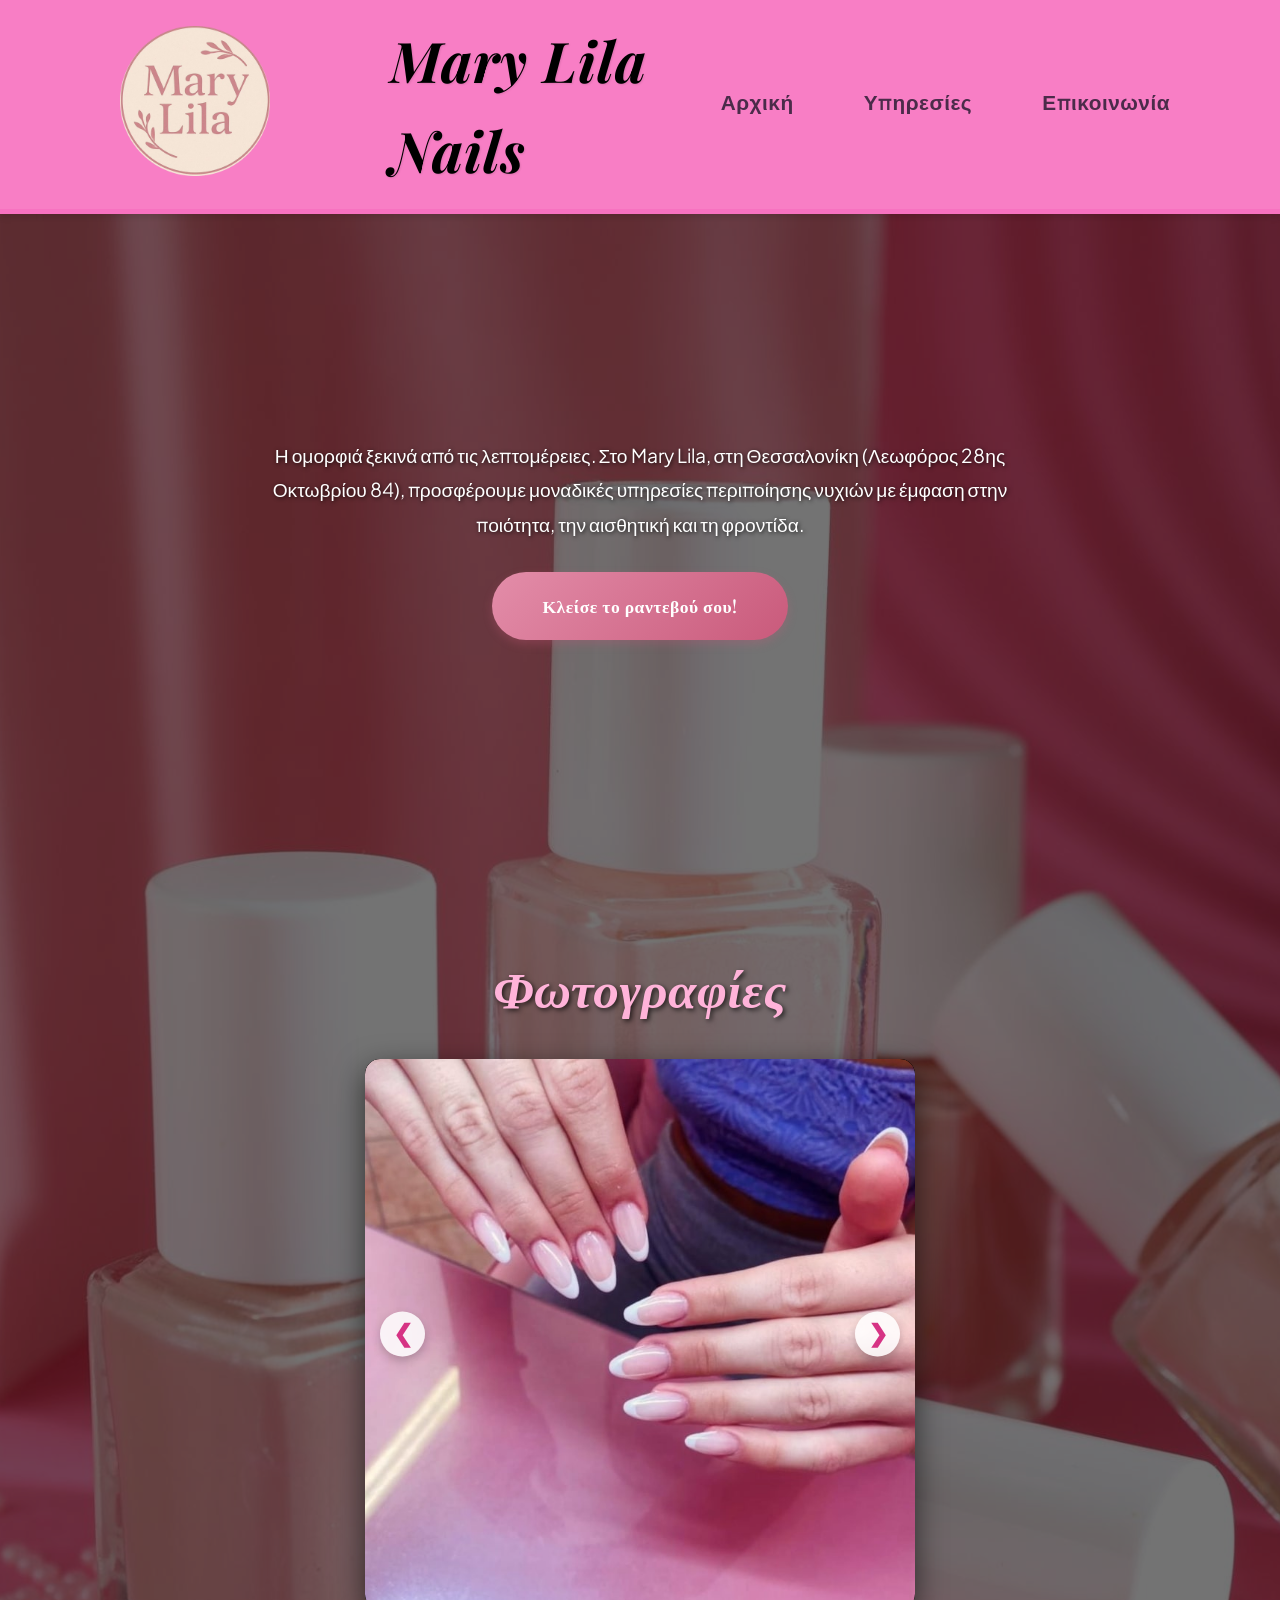
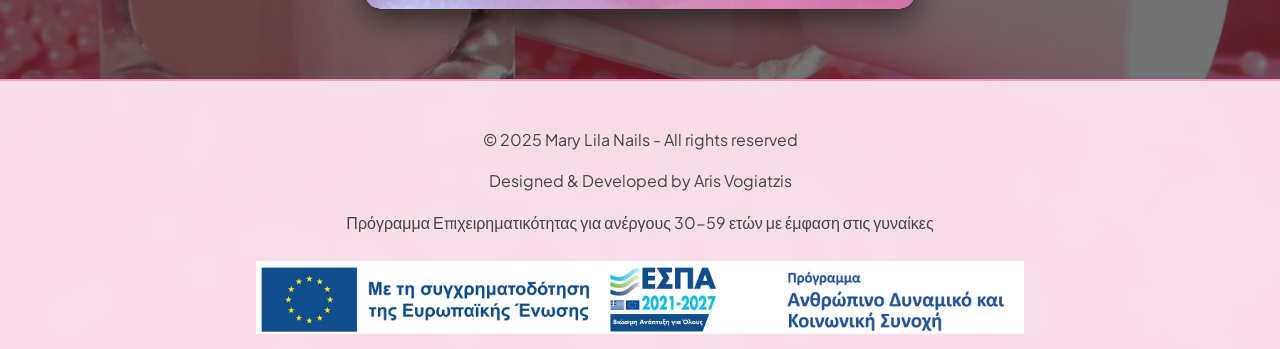
==== mary lila's site/index.html @ 9e9c4057 "Add files via upload" ====
<!DOCTYPE html>
<html lang="el_GR">
<head>
    <meta charset="UTF-8">
    <meta name="viewport" content="width=device-width, initial-scale=1.0">
    <meta name="description" content="site for Nail studio">
    <meta name="keywords" content="mary lila,nails,Θεσσαλονίκη,Αμπελόκηποι,μανικιούρ,πεντικιούρ">
    <meta http-equiv="Content-Security-Policy" content="upgrade-insecure-requests">
    <meta http-equiv="X-Content-Type-Options" content="nosniff">
    <meta http-equiv="X-Frame-Options" content="DENY">
    <meta http-equiv="X-XSS-Protection" content="1; mode=block">    
    <title>Mary Lila</title>
    <link href="https://fonts.googleapis.com/css2?family=Cinzel:wght@500;700&family=Dancing+Script:wght@500&family=Nunito:wght@400;600&display=swap" rel="stylesheet">
    <link href="https://fonts.googleapis.com/css2?family=Cormorant+Garamond:ital,wght@0,500;0,600;1,400&family=Montserrat:wght@400;500;600&family=Poppins:wght@300;400;500&display=swap" rel="stylesheet">
    <link rel="icon" href="images/mary_lila_cropped_logo.png" type="image/png">
    <link rel="stylesheet" href="style.css">
</head>
<body>
    <header>
        <div class="header-container"></div>
        <div class="logo">
            <img src="images/mary_lila_cropped_logo.png" width="250" alt="logo">
        </div>
        <div class="menu-toggle" id="mobile-menu">
            &#9776;
        </div>
        <h1 class="site-title">Mary Lila Nails</h1>
        <nav class="nav-links" id="nav-links">
            <a href="Αρχική.html">Αρχική</a>
            <a href="Υπηρεσίες.html">Υπηρεσίες</a>
            <a href="Επικοινωνία.html">Επικοινωνία</a>
        </nav>
        <div class="menu-overlay" id="menu-overlay"></div>
    </header>

    <main>
        <section class="intro">
            <p>
                Η ομορφιά ξεκινά από τις λεπτομέρειες. Στο Mary Lila, στη Θεσσαλονίκη (Λεωφόρος 28ης Οκτωβρίου 84), προσφέρουμε μοναδικές υπηρεσίες περιποίησης νυχιών με έμφαση στην ποιότητα, την αισθητική και τη φροντίδα.
            </p>
            <a href="https://www.instagram.com/mary_lilaa/" target="_blank" class="btn">Κλείσε το ραντεβού σου!</a>
        </section>

        <section class="photo-gallery reveal-item">
            <h2>Φωτογραφίες</h2>
            <div class="slider-wrapper">
                <button class="nav-btn prev" aria-label="Προηγούμενη φωτογραφία">&#10094;</button>
                <div class="gallery-slider">
                    <img src="images/gallery/nail-1.jpg" class="slider-img active" alt="Μανικιούρ 1">
                    <img src="images/gallery/nail-2.jpg" class="slider-img" alt="Μανικιούρ 2">
                    <img src="images/gallery/nail-3.jpg" class="slider-img" alt="Μανικιούρ 3">
                </div>
                <button class="nav-btn next" aria-label="Επόμενη φωτογραφία">&#10095;</button>
            </div>
            <div id="empty" class="empty" style="display: none;">Δεν υπάρχουν ακόμα φωτογραφίες.</div>
        </section>
    </main>

    <footer>
        <p>&copy; 2025 Mary Lila Nails - All rights reserved</p>
        <p class="credits">Designed & Developed by Aris Vogiatzis</p>
        <div class="espa-banner">
            <p>Πρόγραμμα Επιχειρηματικότητας για ανέργους 30-59 ετών με έμφαση στις γυναίκες</p>
            <img src="images/banner.jpg" alt="ΕΣΠΑ 2021-2027">
        </div>
    </footer>


    <script>
        document.addEventListener('DOMContentLoaded', () => {
            // 1. Mobile Menu Logic
            const menuToggle = document.getElementById('mobile-menu');
            const navLinks = document.getElementById('nav-links');
            const overlay = document.getElementById('menu-overlay');

            if(menuToggle) {
                menuToggle.addEventListener('click', () => {
                    navLinks.classList.toggle('show');
                    overlay.classList.toggle('show');
                });
                overlay.addEventListener('click', () => {
                    navLinks.classList.remove('show');
                    overlay.classList.remove('show');
                });
            }

            // 2. Scroll Reveal Animations Logic
            const revealElements = document.querySelectorAll('.reveal-item');
            const revealObserver = new IntersectionObserver((entries, observer) => {
                entries.forEach(entry => {
                    if (entry.isIntersecting) {
                        entry.target.classList.add('active');
                        observer.unobserve(entry.target);
                    }
                });
            }, { threshold: 0.15 });

            revealElements.forEach(el => revealObserver.observe(el));

            // 3. Slider Logic & Dynamic Background Blur
            const images = document.querySelectorAll('.gallery-slider .slider-img');
            const prevBtn = document.querySelector('.nav-btn.prev');
            const nextBtn = document.querySelector('.nav-btn.next');
            let currentIndex = 0;

            if (images.length > 0) {
                // Αρχικοποίηση των θολών background για κάθε εικόνα
                images.forEach(img => {
                    img.style.setProperty('--bg-image', `url(${img.src})`);
                });

                function showImage(index) {
                    if (index < 0) currentIndex = images.length - 1;
                    else if (index >= images.length) currentIndex = 0;
                    else currentIndex = index;
                    
                    images.forEach(img => img.classList.remove('active'));
                    images[currentIndex].classList.add('active');
                }
                nextBtn.addEventListener('click', () => showImage(currentIndex + 1));
                prevBtn.addEventListener('click', () => showImage(currentIndex - 1));
            }
        });
    </script>
</body>
</html>
---- mary lila's site/style.css ----
@import url('https://fonts.googleapis.com/css2?family=Playfair+Display:ital,wght@0,500;0,600;0,700;1,400&family=Plus+Jakarta+Sans:wght@300;400;500&display=swap');

/* ==========================================
   1. GLOBAL & BACKGROUND 
   ========================================== */
body {
    font-family: "Plus Jakarta Sans", sans-serif;
    margin: 0;
    min-height: 100vh;
    padding: 0;
    line-height: 1.6;
    color: #333;
    background: linear-gradient(rgba(0, 0, 0, 0.55), rgba(0, 0, 0, 0.55)), url('images/hero-bg.jpg');
    background-size: cover; 
    background-position: center center; 
    background-color: #2b1b24; 
}

h1, h2, h3 {
    font-family: 'Playfair Display', serif;
    color: #d63384;
    text-align: center;
    margin-bottom: 20px;
    letter-spacing: 0.5px;
    font-weight: 600;
}

a {
    color: #007bff;
    text-decoration: none;
}

/* ==========================================
   2. HEADER & NAVIGATION
   ========================================== */
header {
    display: flex;
    align-items: center;
    justify-content: space-between;
    padding: 15px 60px 15px 40px;
    box-shadow: 0 4px 6px rgba(0, 0, 0, 0.1);
    background-color: #f87ec5;
    color: rgb(7, 7, 7);
    text-align: center;
    border-bottom: 5px solid #f772c0;
}

.header-container {
    display: flex;
    flex-direction: column;
    align-items: center;
    position: relative;
}

.site-title {
    font-family: 'Playfair Display', serif;
    font-size: 3.5rem;
    color: #000;
    letter-spacing: 1px;
    font-weight: 700;
    font-style: italic;
    margin: 0;
    flex: 1;
    text-align: left;
    padding-left: 120px;
    text-shadow: 1px 1px 2px rgba(0, 0, 0, 0.1);
    cursor: default;
}

.logo img {
  padding-left: 80px;
    width: 150px;
    height: auto;
}

.nav-links {
    display: flex;
    gap: 40px;
    margin-right: 50px;
    align-items: center;
}

.nav-links.show {
    max-height: 300px;
    opacity: 1;
    padding: 15px 0;
}

.nav-links a {
    font-family: "Plus Jakarta Sans", sans-serif !important;
    color: #4b2b4a;
    margin-left: 30px;
    text-decoration: none;
    font-weight: 600;
    font-size: 1.3rem !important;
    position: relative;
    letter-spacing: 0.5px;
    padding-bottom: 5px;
    transition: color 0.3s ease, transform 0.2s ease;
}

.nav-links a::after {
    content: "";
    position: absolute;
    left: 0;
    bottom: 0px;
    opacity: 0;
    width: 100%;
    height: 2px;
    background-color: #c27ba0;
    transform: scaleX(0);
    transform-origin: right;
    transition: transform 0.3s ease, opacity 0.3s ease;
}

.nav-links a:hover::after {
    opacity: 1;
    transform: scaleX(1);
    transform-origin: left;
}

.nav-links a:hover {
    color: #000;
    transform: translateY(-3px);
}

.menu-toggle {
    display: none;
    font-size: 2rem;
    cursor: pointer;
}

.menu-toggle:hover {
    transform: scale(1.1);
}

.menu-overlay {
    position: fixed;
    top: 0;
    left: 0;
    width: 100%;
    height: 100vh;
    background-color: rgba(255, 204, 230, 0.5);
    opacity: 0;
    visibility: hidden;
    transition: opacity 0.4s ease;
    z-index: 100;
}

.menu-overlay.show {
    opacity: 1;
    visibility: visible;
}

/* ==========================================
   3. ΑΡΧΙΚΗ ΣΕΛΙΔΑ (INTRO SECTION)
   ========================================== */
.intro {
    position: relative;
    width: 100%;
    height: 70vh; 
    display: flex;
    flex-direction: column;
    justify-content: center;
    align-items: center;
    text-align: center;
    padding: 0 20px;
    margin: 0;
    max-width: 100%; 
    box-sizing: border-box;
    border-radius: 0;
    box-shadow: none;
}

.intro p {
    font-family: "Plus Jakarta Sans", sans-serif;
    color: #ffffff;
    font-size: 1.2rem;
    max-width: 800px;
    line-height: 1.8;
    margin-bottom: 30px;
    text-shadow: 1px 1px 4px rgba(0, 0, 0, 0.8);
    opacity: 0;
    animation: fadeUp 1.5s ease-out forwards;
}

.btn {
    font-family: 'Playfair Display', serif;
    display: inline-block;
    background-color: #c95a7b;
    color: white;
    padding: 20px 50px;
    font-size: 1.1rem;
    border-radius: 50px;
    font-weight: 600;
    letter-spacing: 0.5px;
    text-decoration: none;
    transition: background-color 0.3s ease, transform 0.2s ease;
    box-shadow: 0 4px 10px rgba(201, 90, 123, 0.3);
    background: linear-gradient(135deg, #e38da9, #c95a7b);
    position: relative;
    overflow: hidden;
}

.btn::before {
    content: "";
    position: absolute;
    top: 0;
    left: -75%;
    width: 50%;
    height: 100%;
    background: linear-gradient(120deg, rgba(255, 255, 255, 0.3) 0%, rgba(255, 255, 255, 0.7) 50%, rgba(255, 255, 255, 0.3) 100%);
    transform: skewX(-25deg);
}

.btn:hover::before {
    animation: shine 0.9s forwards;
}

.btn:hover {
    background: linear-gradient(135deg, #f1a1bb, #c95a7b);
    box-shadow: 0 6px 15px rgba(201, 90, 123, 0.5);
    transform: translateY(-2px) scale(1.05);
}

@keyframes shine {
    0% { left: -75%; }
    100% { left: 125%; }
}

/* ==========================================
   4. ΥΠΗΡΕΣΙΕΣ & ΤΙΜΟΚΑΤΑΛΟΓΟΣ
   ========================================== */
.services {
    text-align: center;
    padding: 60px 20px;
}

.services h2 {
    font-family: 'Playfair Display', serif;
    color: #ffb3d9;
    text-shadow: 1px 1px 4px rgba(0, 0, 0, 0.8);
    font-size: 3rem;
    margin-bottom: 15px;
    font-weight: 700;
    font-style: italic;
}

.services p {
    font-family: "Plus Jakarta Sans", sans-serif;
    color: #ffffff;
    font-size: 1.1rem;
    margin-bottom: 40px;
    text-shadow: 1px 1px 4px rgba(0, 0, 0, 0.8);
}

.price-list {
    background-color: rgba(255, 255, 255, 0.90);
    backdrop-filter: blur(8px);
    padding: 40px 30px;
    border-radius: 20px;
    box-shadow: 0 8px 25px rgba(0,0,0,0.2);
    max-width: 600px;
    margin: 30px auto;
    text-align: center;
    border: 2px solid #ffe6f2;
}

.price-list h3 {
    font-family: 'Playfair Display', serif;
    font-size: 2.5rem;
    color: #d63384;
    margin-bottom: 30px;
}

.price-item {
    background: white;
    padding: 20px;
    margin: 15px 0;
    border-radius: 15px;
    box-shadow: 0 4px 15px rgba(0,0,0,0.08);
    border-left: 4px solid #f772c0;
    transition: transform 0.3s ease, box-shadow 0.3s ease;
}

.price-item:hover {
    transform: translateY(-3px);
    box-shadow: 0 6px 20px rgba(0,0,0,0.12);
}

.service-header {
    display: flex;
    justify-content: space-between;
    align-items: flex-start;
    margin-bottom: 10px;
}

.service-name {
    font-family: 'Playfair Display', serif;
    font-weight: 600;
    color: #333;
    text-align: left;
    flex: 1;
    font-size: 1.2rem;
}

.service-price {
    font-family: 'Playfair Display', serif;
    font-weight: 700;
    color: #d63384;
    font-size: 1.4rem;
    white-space: nowrap;
    margin-left: 15px;
}

.service-description {
    font-family: "Plus Jakarta Sans", sans-serif;
    color: #666;
    font-size: 0.95rem;
    line-height: 1.5;
    text-align: left;
    font-style: italic;
    padding-top: 8px;
    border-top: 1px dashed #f0f0f0;
}

.price-note {
    font-size: 0.85rem;
    color: #888;
    margin-top: 3px;
    display: block;
}

/* ==========================================
   5. ΕΠΙΚΟΙΝΩΝΙΑ
   ========================================== */
#contact {
    max-width: 800px;
    margin: 40px auto;
    padding: 20px;
    background-color: rgba(255, 247, 249, 0.90);
    backdrop-filter: blur(8px);
    border-radius: 12px;
    box-shadow: 0 0 15px rgba(0,0,0,0.2);
}

#contact h2 {
    font-family: 'Playfair Display', serif;
    text-align: center;
    color: #c95a7b;
    margin-bottom: 20px;
    font-style: italic;
}

.contact-info p {
    font-family: "Plus Jakarta Sans", sans-serif;
    margin: 8px 0;
    font-size: 1rem;
    color: #333;
}

.map-container {
    width: 100%;
    border-radius: 10px;
    overflow: hidden;
    box-shadow: 0 0 10px rgba(0,0,0,0.1);
}

.social-buttons {
    display: flex;
    justify-content: center;
    gap: 20px;
    margin-top: 20px;
}

.social-btn {
    display: inline-flex;
    justify-content: center;
    align-items: center;
    width: 60px;
    height: 60px;
    border-radius: 50%;
    font-size: 28px;
    color: white;
    text-decoration: none;
    position: relative;
    overflow: hidden;
    transition: all 0.3s ease;
    box-shadow: 0 4px 15px rgba(201, 90, 123, 0.3);
}

.social-btn.instagram { background: linear-gradient(135deg, #e09, #d6249f, #f58529); }
.social-btn.facebook { background: linear-gradient(135deg, #1877f2, #3b5998); }

.social-btn.tiktok {
    background-color: #000000;
    color: #ffffff; 
}
.social-btn.tiktok i {
    color: #ffffff; 
    font-family: "Font Awesome 6 Brands" !important;
}

.social-btn:hover {
    transform: translateY(-3px) scale(1.05);
    box-shadow: 0 6px 15px rgba(201, 90, 123, 0.4);
}

/* ==========================================
   6. SLIDER / GALLERY
   ========================================== */
.photo-gallery {
    max-width: 1000px;
    margin: 40px auto;
    padding: 20px;
    text-align: center;
    background: transparent; 
}

.photo-gallery h2 {
    font-family: 'Playfair Display', serif;
    font-size: 3.2rem;
    margin-bottom: 30px;
    color: #ffb3d9;
    text-shadow: 2px 2px 5px rgba(0, 0, 0, 0.7); 
    font-style: italic;
}

.slider-wrapper {
    position: relative;
    width: 100%;
    max-width: 550px; 
    aspect-ratio: 1 / 1; 
    height: auto; 
    margin: 0 auto;
    border-radius: 15px; 
    box-shadow: 0 10px 30px rgba(0, 0, 0, 0.6); 
    background-color: #000000; 
    overflow: hidden; 
}

.gallery-slider {
    width: 100%;
    height: 100%;
    position: relative; 
}

.slider-img {
    position: absolute; 
    top: 0;
    left: 0;
    width: 100%;
    height: 100%;
    object-fit: contain; 
    
    background-image: var(--bg-image);
    background-size: cover;
    background-position: center;
    backdrop-filter: blur(20px);

    opacity: 0; 
    transition: opacity 0.6s ease-in-out;
    visibility: hidden; 
    z-index: 1;
}

.slider-img.active {
    opacity: 1; 
    visibility: visible;
    z-index: 2;
}

.nav-btn {
    position: absolute; 
    top: 50%; 
    transform: translateY(-50%); 
    background-color: rgba(255, 255, 255, 0.85); 
    color: #d63384; 
    border: none;
    border-radius: 50%; 
    width: 45px; 
    height: 45px;
    display: flex; 
    align-items: center;
    justify-content: center;
    cursor: pointer;
    font-size: 1.5rem; 
    font-weight: bold;
    z-index: 10; 
    transition: all 0.3s ease;
    box-shadow: 0 4px 10px rgba(0,0,0,0.2);
}

.nav-btn:hover {
    background: #d63384; 
    color: white;
    transform: translateY(-50%) scale(1.1);
}

.nav-btn.prev { left: 15px; }
.nav-btn.next { right: 15px; }

/* ==========================================
   7. FOOTER
   ========================================== */
footer {
    font-family: "Plus Jakarta Sans", sans-serif;
    background-color: rgba(255, 230, 242, 0.95);
    backdrop-filter: blur(8px);
    color: #444;
    text-align: center;
    padding: 30px 0 15px 0;
    margin-top: 50px;
    border-top: 2px solid #ff99cc;
}

.espa-banner img {
    max-width: 60%;
    height: auto;
    display: block;
    margin: 0 auto;
    padding-top: 10px;
}

/* ==========================================
   8. SCROLL REVEAL ANIMATIONS
   ========================================== */
.reveal-item {
    opacity: 0;
    transform: translateY(50px);
    transition: all 0.8s ease-out;
}

.reveal-item.active {
    opacity: 1;
    transform: translateY(0);
}

@keyframes fadeUp {
    0% { opacity: 0; transform: translateY(30px); }
    100% { opacity: 1; transform: translateY(0); }
}

/* ==========================================
   9. MEDIA QUERIES (RESPONSIVE)
   ========================================== */
@media (max-width: 768px) {
    .menu-toggle {
        display: block;
    }
    .nav-links {
        position: fixed;
        top: 0;
        right: -100%;
        background: white;
        height: 100vh;
        width: 250px;
        flex-direction: column;
        transition: right 0.3s ease;
        z-index: 101;
        padding-top: 60px;
    }
    .nav-links.show {
        right: 0;
    }
    .nav-links a {
        margin-left: 0;
        margin-bottom: 20px;
    }
    .site-title {
        font-size: 2rem;
    }
}

@media (max-width: 480px) {
    .site-title {
        font-size: 1.8rem;
    }
    .credits {
    position: fixed;
    bottom: 10px;
    right: 15px;
    font-family: "Plus Jakarta Sans", sans-serif;
    font-size: 0.75rem;
    color: rgba(255, 255, 255, 0.7);
    z-index: 50;
}

.credits a {
    color: rgba(255, 255, 255, 0.85);
    text-decoration: none;
    font-weight: 500;
}

.credits a:hover {
    color: #ffffff;
    text-decoration: underline;
}
}
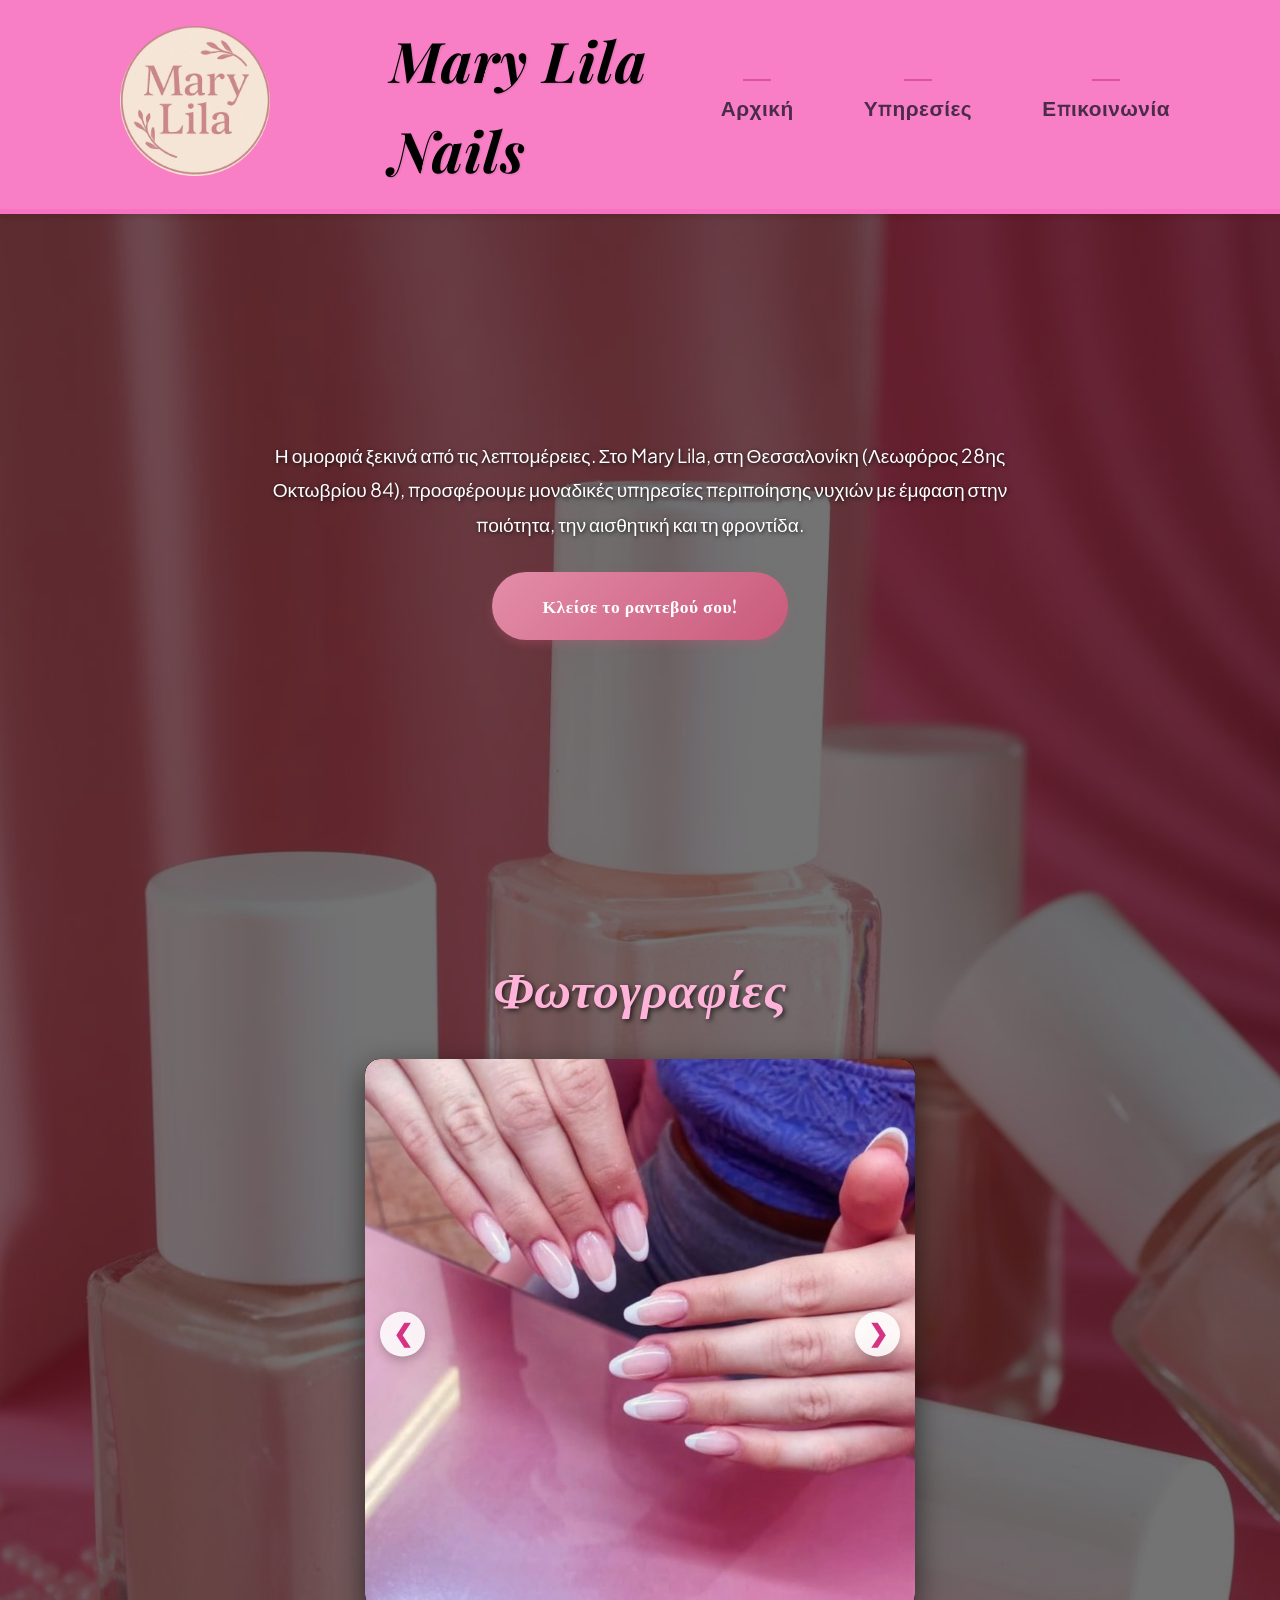
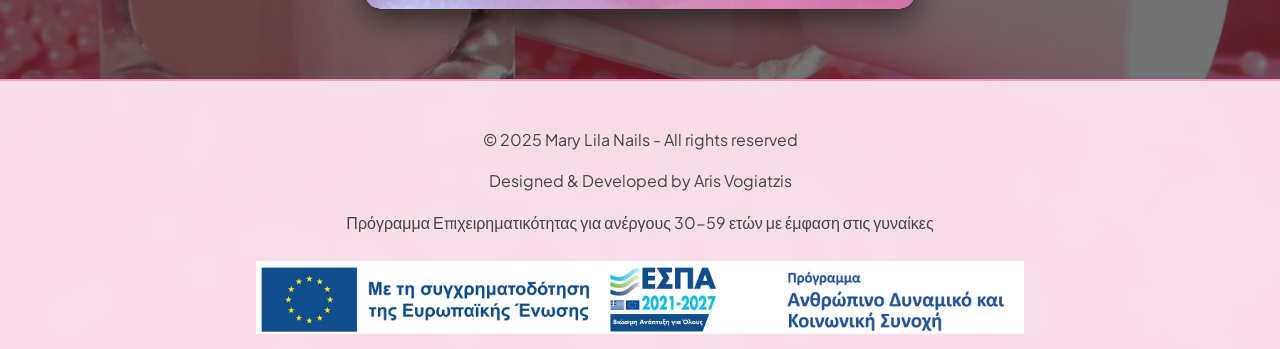
==== commit bb8638d4: "Update index.html" ====
--- a/mary lila's site/index.html
+++ b/mary lila's site/index.html
@@ -26,7 +26,7 @@
         </div>
         <h1 class="site-title">Mary Lila Nails</h1>
         <nav class="nav-links" id="nav-links">
-            <a href="Αρχική.html">Αρχική</a>
+            <a href="Index.html">Αρχική</a>
             <a href="Υπηρεσίες.html">Υπηρεσίες</a>
             <a href="Επικοινωνία.html">Επικοινωνία</a>
         </nav>
@@ -123,4 +123,4 @@
         });
     </script>
 </body>
-</html>+</html>
--- a/mary lila's site/style.css
+++ b/mary lila's site/style.css
@@ -98,7 +98,15 @@
     padding-bottom: 5px;
     transition: color 0.3s ease, transform 0.2s ease;
 }
-
+.nav-links a::before {
+    content: "";
+    display: block;
+    width: 28px;
+    height: 2px;
+    background-color: #d63384;
+    margin: 0 auto 10px;
+    opacity: 0.6;
+}
 .nav-links a::after {
     content: "";
     position: absolute;
@@ -552,20 +560,25 @@
         position: fixed;
         top: 0;
         right: -100%;
-        background: white;
+        background: linear-gradient(160deg, #fff5f9 0%, #ffe0ee 100%);
         height: 100vh;
-        width: 250px;
+        width: 280px;
         flex-direction: column;
+        justify-content: center;
+        align-items: center;
         transition: right 0.3s ease;
         z-index: 101;
-        padding-top: 60px;
+        padding-top: 0;
+        box-shadow: -10px 0 35px rgba(0, 0, 0, 0.18);
     }
     .nav-links.show {
         right: 0;
     }
     .nav-links a {
         margin-left: 0;
-        margin-bottom: 20px;
+        margin-bottom: 32px;
+        font-size: 1.4rem !important;
+    color: #4b2b4a;
     }
     .site-title {
         font-size: 2rem;
@@ -596,4 +609,4 @@
     color: #ffffff;
     text-decoration: underline;
 }
-}+}
